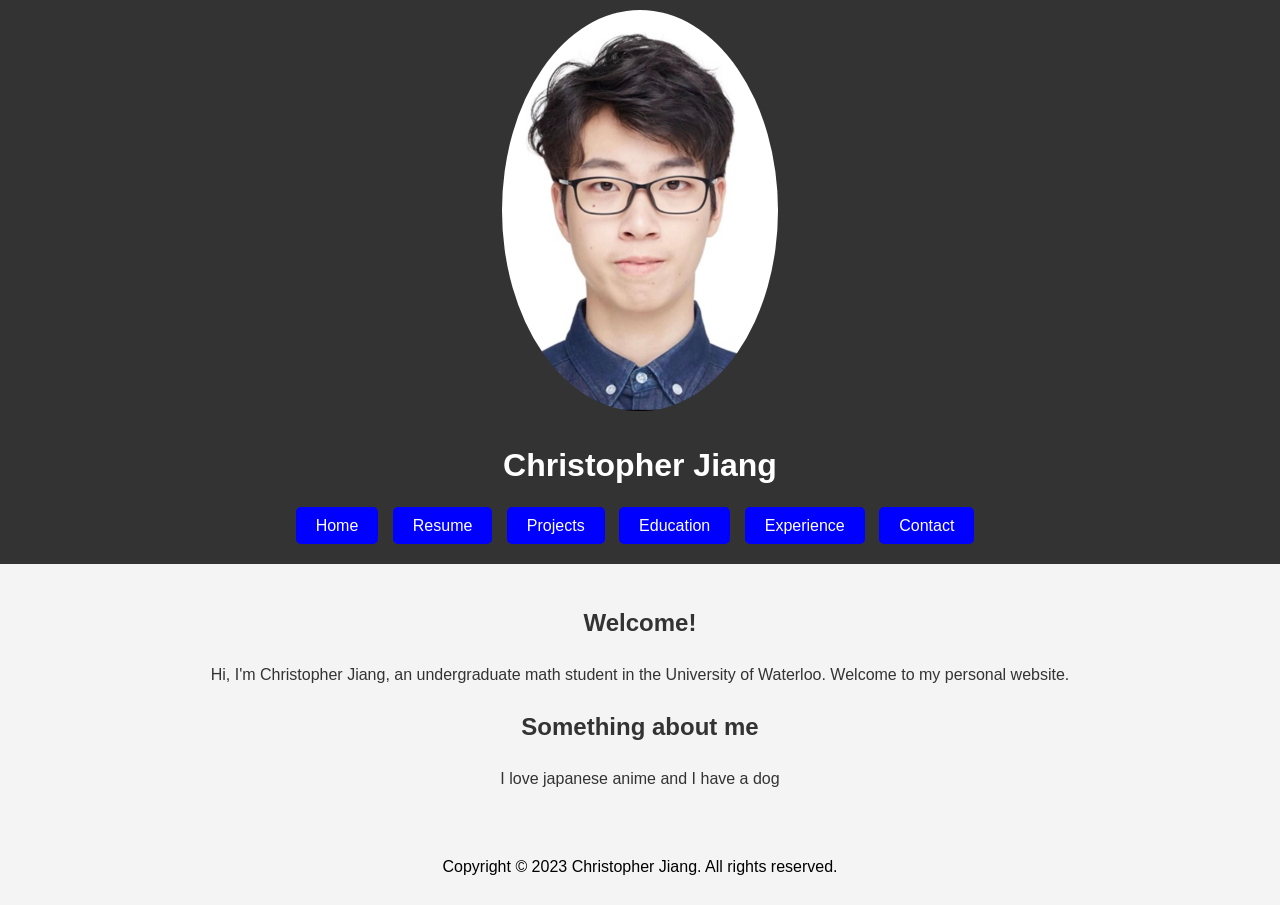
==== personal website/index.html @ 8949f20c "Add files via upload" ====
<!DOCTYPE html>
<html lang="en">
<head>
    <meta charset="UTF-8">
    <meta name="viewport" content="width=device-width, initial-scale=1.0">
    <title>Christopher Jiang - Home</title>
    <link rel="stylesheet" href="css/style.css">
</head>
<body>
    <header>
        <img src="images/profile.jpg" alt="Christopher's profile" 
        class="profile-image">
        <h1>Christopher Jiang</h1>
        <nav>
            <ul>
                <li><a href="index.html">Home</a></li>
                <li><a href="resume.html">Resume</a></li>
                <li><a href="projects.html">Projects</a></li>
                <li><a href="education.html">Education</a></li>
                <li><a href="experience.html">Experience</a></li>
                <li><a href="contact.html">Contact</a></li>
            </ul>
        </nav>
    </header>
    <main>
        <section>
            <h2>Welcome!</h2>
            <p>Hi, I'm Christopher Jiang, an undergraduate math student 
                in the University of Waterloo. Welcome to my personal website.</p>
            <h2>Something about me</h2>
            <p>I love japanese anime and I have a dog</p>
        </section>
    </main>
    <footer>
        <p>Copyright © 2023 Christopher Jiang. All rights reserved.</p>
    </footer>
    <script src="js/script.js"></script>
</body>
</html>
---- personal website/css/style.css ----
html, body {
    height: 100%;
    margin: 0;
}

body {
    font-family: Arial, sans-serif;
    line-height: 1.6;
    margin: 0;
    padding: 0;
    color: #333;
    background-color: #f4f4f4;
    display: flex;
    flex-direction: column;
    min-height: 100vh; /* Use viewport height */
}

header {
    background: #333;
    color: #fff;
    padding: 10px 20px;
    text-align: center;
}

header nav ul {
    list-style: none;
    padding: 0;
}

header nav ul li {
    display: inline;
    margin-right: 10px;
    color: black;
}

header nav ul li a {
    color: white; /* Text color */
    background-color: blue; /* Background color */
    padding: 10px 20px; /* Padding around the text */
    text-decoration: none; /* Removes underline */
    border-radius: 5px; /* Rounded corners */
    transition: background-color 0.3s; /* Smooth transition for hover effect */
}

header nav ul li a:hover {
    background-color: #0056b3; /* Darker shade on hover */
}

.profile-image {
    width: 276px;
    height: 401px;
    border-radius: 70%;
}

main {
    padding: 20px;
    text-align: center;
    flex: 1;
}

footer {
    color: black;
    text-align: center;
    padding: 10px 0;
    width: 100%;
}
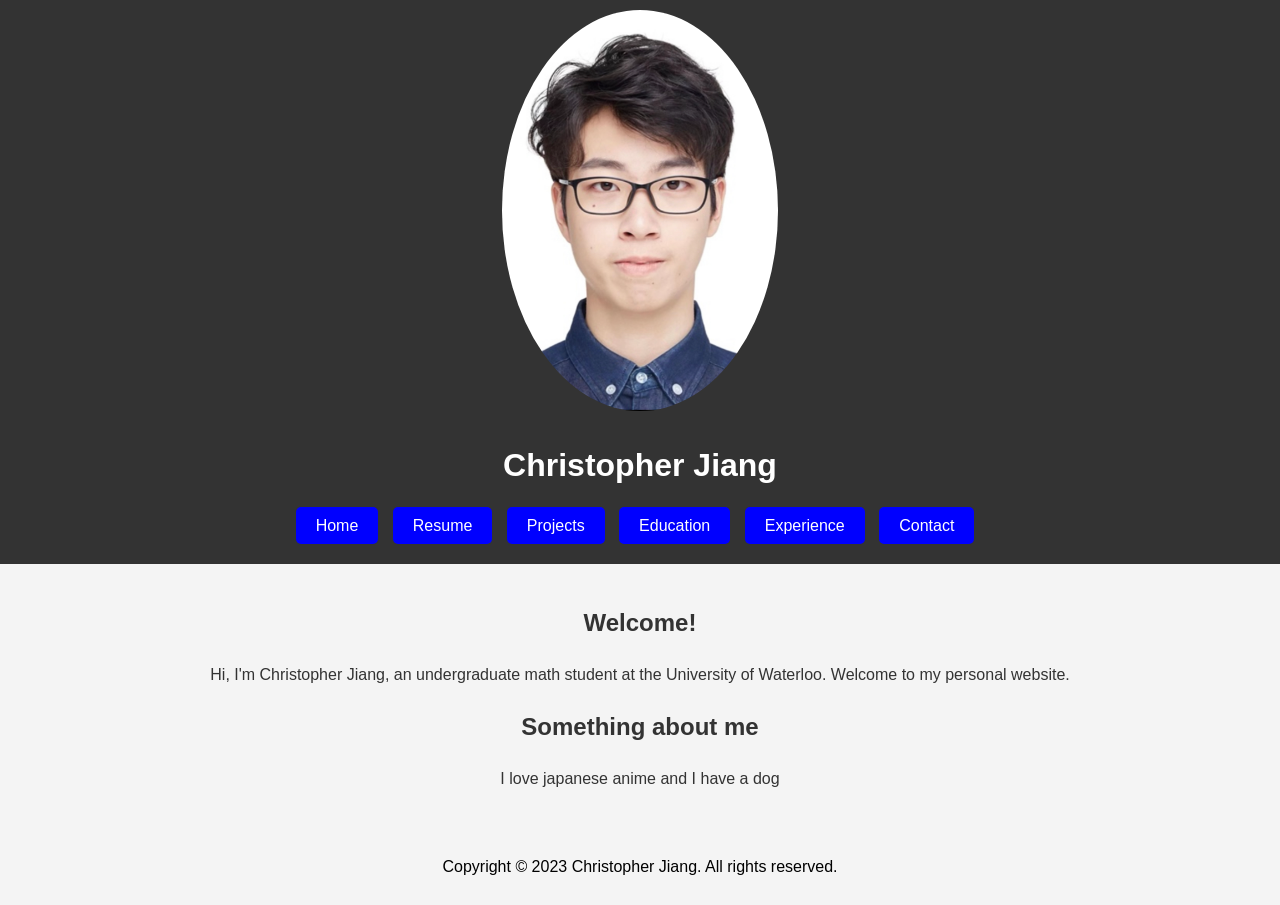
==== commit acd15ffd: "Add files via upload" ====
--- a/personal website/index.html
+++ b/personal website/index.html
@@ -26,7 +26,7 @@
         <section>
             <h2>Welcome!</h2>
             <p>Hi, I'm Christopher Jiang, an undergraduate math student 
-                in the University of Waterloo. Welcome to my personal website.</p>
+                at the University of Waterloo. Welcome to my personal website.</p>
             <h2>Something about me</h2>
             <p>I love japanese anime and I have a dog</p>
         </section>
